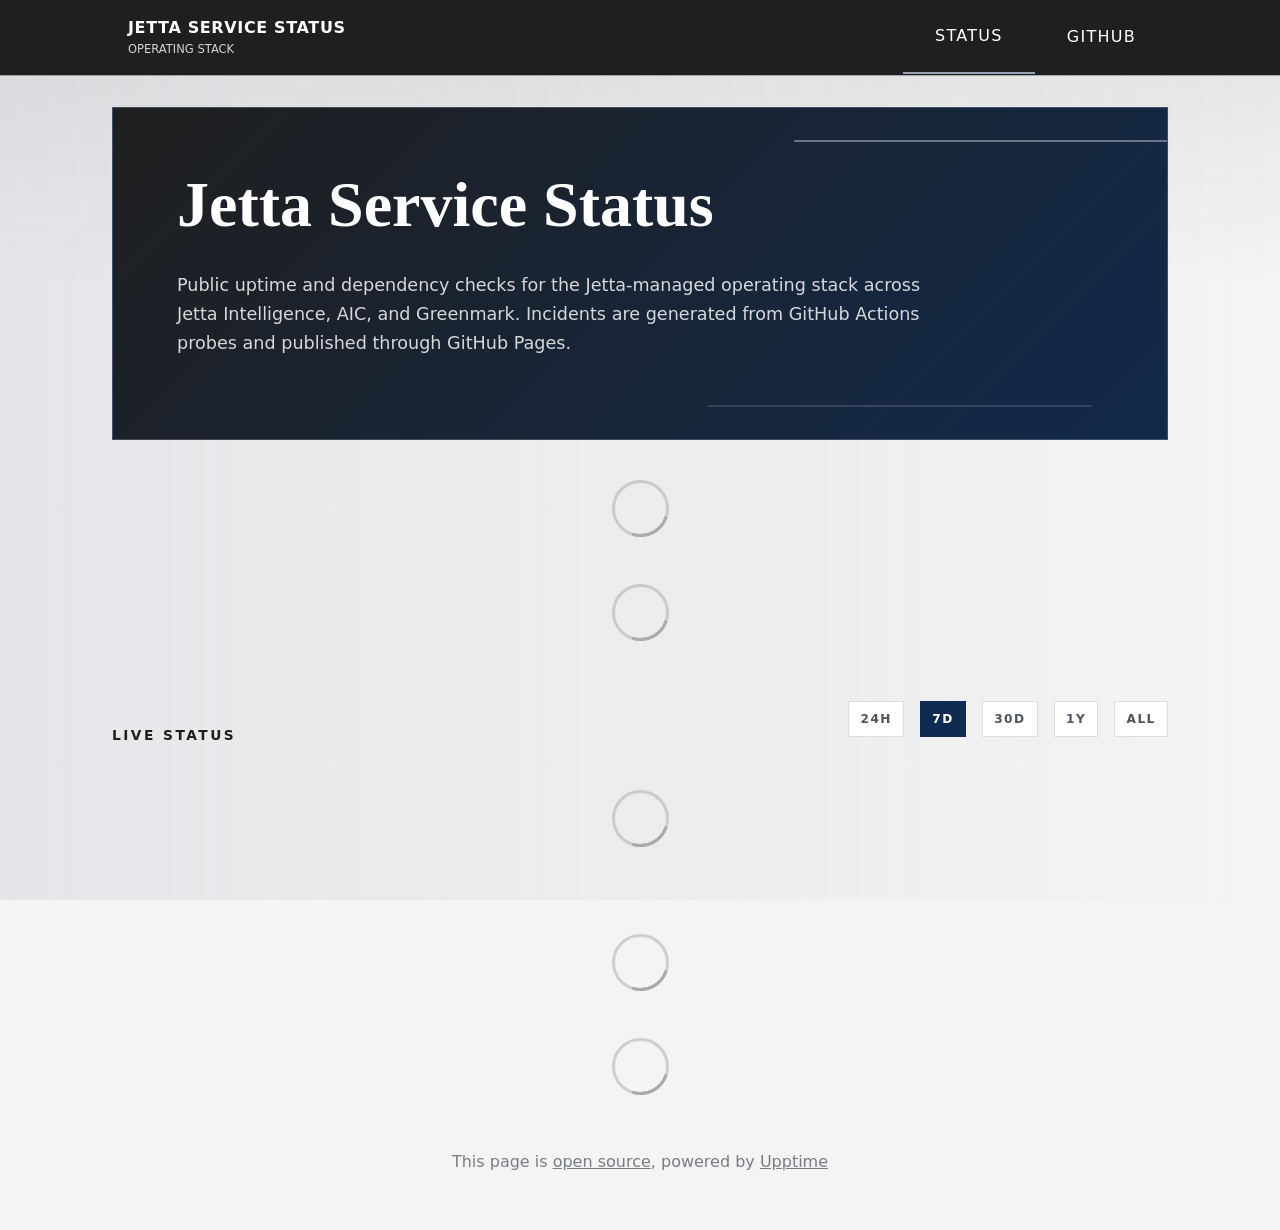
==== history/aic-holdings-website/index.html @ fa80edcd "deploy: d7a50abef3882df137a34ec8329607125883f68e" ====
<!DOCTYPE html> <html lang=en> <head> <meta charset=utf-8> <meta content="width=device-width,initial-scale=1" name=viewport> <meta content=#333333 name=theme-color> <base href=/ > <link href=manifest.json rel=manifest crossorigin=use-credentials> <script>__SAPPER__={baseUrl:"",preloaded:[void 0,{}]};(function(){try{eval("async function x(){}");var main="/client/client.fc70b3fd.js"}catch(e){main="/client/legacy/client.fe89792d.js"};var s=document.createElement("script");try{new Function("if(0)import('')")();s.src=main;s.type="module";s.crossOrigin="use-credentials";}catch(e){s.src="/client/shimport@2.0.5.js";s.setAttribute("data-main",main);}document.head.appendChild(s);}());</script> <link href=client/client-31a52aa5.css rel=stylesheet><link href=client/createOctokit-a85f76c7.css rel=stylesheet><link href=client/index-b0b6455a.css rel=stylesheet> <title>Jetta Service Status</title> <script>// If `prefers-color-scheme` is not supported, fall back to light mode.
      // In this case, light.css will be downloaded with `highest` priority.
      if (typeof window !== "undefined" && typeof document !== "undefined" && "matchMedia" in window && window.matchMedia('(prefers-color-scheme: dark)').media === 'not all') {
        document.documentElement.style.display = 'none';
        document.head.insertAdjacentHTML(
          'beforeend',
          '<link rel="stylesheet" href={`${config.path}/themes/light.css`} onload="document.documentElement.style.display = \'\'">',
        );
      } </script> <link href=/themes/light.css rel=stylesheet media=(prefers-color-scheme:light)> <link href=/themes/dark.css rel=stylesheet media=(prefers-color-scheme:dark)><link href=/global.css rel=stylesheet><link href=https://raw.githubusercontent.com/upptime/upptime.js.org/master/static/img/icon.svg rel=icon type=image/svg><link href=/logo-192.png rel=icon type=image/png><style>nav .logo div::after{content:'Operating stack';display:block;margin-top:.1rem;color:#cfd8d2;font-size:.72rem;font-weight:500;letter-spacing:0}</style> <link href=/client/client.fc70b3fd.js rel=modulepreload as=script crossorigin=use-credentials><link href=/client/client-31a52aa5.css rel=preload as=style><link href=/client/index.ee5b57b7.js rel=modulepreload as=script crossorigin=use-credentials><link href=/client/createOctokit.0edd2176.js rel=modulepreload as=script crossorigin=use-credentials><link href=/client/inject_styles.803b7e80.js rel=modulepreload as=script crossorigin=use-credentials><link href=/client/createOctokit-a85f76c7.css rel=preload as=style><link href=/client/index-b0b6455a.css rel=preload as=style><style id="jetta-critical-theme">:root {
  --body-background-color: #f4f4f4;
  --body-text-color: #1f1f1f;
  --card-background-color: #ffffff;
  --card-border-color: #dddddd;
  --nav-background-color: #1f1f1f;
  --nav-border-bottom-color: #1f1f1f;
  --nav-current-border-bottom-color: #95a2b3;
  --code-color: #102b52;
  --code-background-color: #ededed;
  --up-border-left-color: #3e5d88;
  --up-color-color: #1f1f1f;
  --down-border-left-color: #9f4d2f;
  --down-color-color: #1f1f1f;
  --down-background-color: #fff8f5;
  --degraded-border-left-color: #b6763f;
  --degraded-color-color: #1f1f1f;
  --tag-color: #ffffff;
  --tag-up-background-color: #3e5d88;
  --tag-down-background-color: #9f4d2f;
  --tag-degraded-background-color: #b6763f;
  --change-background-color: #f0f3f6;
  --error-button-border-color: #9f4d2f;
  --error-button-background-color: #9f4d2f;
  --error-button-color: #ffffff;
  --submit-button-background-color: #102b52;
  --submit-button-color: #ffffff;
  --submit-button-border-color: #102b52;
  --graph-opacity: 0.16;
  --graph-filter: grayscale(0.2) saturate(0.65);
}

body {
  font-family: "Open Sans", ui-sans-serif, system-ui, -apple-system, BlinkMacSystemFont, "Segoe UI", sans-serif;
  letter-spacing: 0;
}

body::before {
  content: "";
  position: fixed;
  inset: 0;
  z-index: -1;
  background:
    linear-gradient(180deg, rgba(31, 31, 31, 0.08), rgba(244, 244, 244, 0) 18rem),
    linear-gradient(90deg, rgba(149, 162, 179, 0.16), rgba(255, 255, 255, 0));
}

.container {
  max-width: 1120px;
}

nav {
  color: #ffffff;
  box-shadow: 0 1px 0 rgba(31, 31, 31, 0.3);
}

nav .container {
  min-height: 68px;
}

nav a {
  color: #ffffff;
  text-decoration: none;
}

nav img {
  filter: brightness(0) invert(1);
}

nav .logo div,
nav ul a {
  font-family: "Open Sans", ui-sans-serif, system-ui, sans-serif;
  letter-spacing: 0.08em;
  text-transform: uppercase;
}

nav .logo div {
  letter-spacing: 0.04em;
}

header {
  position: relative;
  margin: 2rem 0 1.25rem;
  padding: clamp(2rem, 5vw, 4.2rem);
  border: 1px solid rgba(149, 162, 179, 0.34);
  border-radius: 0;
  background:
    linear-gradient(135deg, rgba(31, 31, 31, 0.98), rgba(16, 43, 82, 0.86)),
    #1f1f1f;
  color: #ffffff;
  overflow: hidden;
}

header::after {
  content: "";
  position: absolute;
  right: 2rem;
  top: 2rem;
  bottom: 2rem;
  width: min(34vw, 24rem);
  border-top: 2px solid rgba(149, 162, 179, 0.65);
  border-bottom: 2px solid rgba(149, 162, 179, 0.25);
  transform: skewX(-18deg);
}

header > * {
  position: relative;
  z-index: 1;
}

h1 {
  max-width: 760px;
  color: #ffffff;
  font-family: Merriweather, Georgia, "Times New Roman", serif;
  font-size: clamp(2.25rem, 5vw, 4.6rem);
  font-weight: 400;
  line-height: 1.04;
  letter-spacing: 0;
}

h2 {
  margin-top: 2.4rem;
  color: #1f1f1f;
  font-size: 0.86rem;
  font-weight: 700;
  letter-spacing: 0.18em;
  text-transform: uppercase;
}

h3 {
  font-size: 0.95rem;
  font-weight: 680;
}

h4 {
  margin-bottom: 0.35rem;
  font-size: 1rem;
}

p.lead {
  max-width: 760px;
  color: rgba(255, 255, 255, 0.82);
  font-size: 1.05rem;
  line-height: 1.65;
}

article {
  border: 1px solid #dddddd;
  border-radius: 0;
  box-shadow: 0 10px 30px rgba(31, 31, 31, 0.06);
}

article + article {
  margin-top: 0.65rem;
}

article.down-active {
  border-color: rgba(159, 77, 47, 0.42);
  box-shadow: 0 12px 30px rgba(159, 77, 47, 0.10);
}

.svelte-8lnl4f article.down-active,
main > section:first-of-type article {
  background: #ffffff;
}

main > section:first-of-type h3,
article.down-active h3 {
  color: #7d3c25;
}

.live-status {
  display: grid;
  grid-template-columns: repeat(auto-fit, minmax(260px, 1fr));
  gap: 0.75rem;
}

.live-status article {
  position: relative;
  overflow: hidden;
  margin-top: 0;
  min-height: 168px;
  padding-bottom: 58px;
}

.live-status article.graph {
  background-image: none !important;
}

.live-status article::before {
  content: "Operational";
  position: absolute;
  top: 1.1rem;
  right: 1.1rem;
  z-index: 2;
  padding: 0.22rem 0.5rem;
  border: 1px solid rgba(62, 93, 136, 0.24);
  border-radius: 0;
  background: rgba(62, 93, 136, 0.08);
  color: #102b52;
  font-size: 0.66rem;
  font-weight: 700;
  letter-spacing: 0.08em;
  line-height: 1;
  text-transform: uppercase;
}

.live-status article.down::before,
.live-status article.down-active::before {
  content: "Action needed";
  border-color: rgba(159, 77, 47, 0.28);
  background: rgba(159, 77, 47, 0.1);
  color: #7d3c25;
}

.live-status article.degraded::before {
  content: "Degraded";
  border-color: rgba(182, 118, 63, 0.3);
  background: rgba(182, 118, 63, 0.12);
  color: #7a4b22;
}

.live-status article::after {
  content: "";
  position: absolute;
  right: 1rem;
  bottom: 1rem;
  left: 1rem;
  height: 32px;
  border: 1px solid rgba(62, 93, 136, 0.2);
  border-radius: 0;
  background:
    repeating-linear-gradient(
      90deg,
      #3e5d88 0 5px,
      transparent 5px 8px
    );
  opacity: 0.92;
}

.live-status article > div:last-of-type::after {
  content: "30 day check history";
  position: absolute;
  right: 1rem;
  bottom: 3.25rem;
  color: #6c7480;
  font-size: 0.68rem;
  font-weight: 620;
  letter-spacing: 0.12em;
  text-transform: uppercase;
}

.live-status article.down::after,
.live-status article.down-active::after {
  border-color: rgba(159, 77, 47, 0.26);
  background:
    repeating-linear-gradient(
      90deg,
      #9f4d2f 0 5px,
      transparent 5px 8px
    );
}

.live-status article.degraded::after {
  border-color: rgba(182, 118, 63, 0.3);
  background:
    repeating-linear-gradient(
      90deg,
      #b6763f 0 5px,
      transparent 5px 8px
    );
}

.live-status h4 {
  max-width: calc(100% - 7.5rem);
  display: flex;
  align-items: center;
  gap: 0.35rem;
  color: #1f1f1f;
  font-family: Merriweather, Georgia, "Times New Roman", serif;
  font-weight: 400;
  line-height: 1.2;
}

.live-status p {
  color: #4f5660;
}

.live-status article .graph {
  display: none;
}

.live-status article svg,
.live-status article img {
  max-width: 100%;
}

.r label {
  display: inline-flex;
  align-items: center;
  min-height: 34px;
  padding: 0 0.7rem;
  border: 1px solid #dddddd;
  border-radius: 0;
  background: #ffffff;
  color: #4f5660;
  font-size: 0.76rem;
  font-weight: 700;
  letter-spacing: 0.12em;
  text-transform: uppercase;
}

.r input:checked + label {
  border-color: #102b52;
  background: #102b52;
  color: #ffffff;
}

footer {
  color: #4f5660;
}

@media (max-width: 720px) {
  header {
    margin-top: 1rem;
    padding: 1.5rem;
  }

  .live-status {
    grid-template-columns: 1fr;
  }
}
</style></head> <body> <div id=sapper> <nav class=svelte-a08hsz><div class="svelte-a08hsz container"><div><a href=/ class="svelte-a08hsz logo"><img alt="" class=svelte-a08hsz src=https://raw.githubusercontent.com/upptime/upptime.js.org/master/static/img/icon.svg> <div>Jetta Service Status</div></a></div> <ul class=svelte-a08hsz><li><a href=/ class=svelte-a08hsz target=_self aria-current=page>Status</a> <li><a href=https://github.com/jetta-operating/status.jettaintelligence.com class=svelte-a08hsz target=_self>GitHub</a> </li> </ul></div> </nav> <main class=container> <header class=svelte-ngkazm><h1><strong>Jetta Service Status</strong></h1> <p class="svelte-ngkazm lead">Public uptime and dependency checks for the Jetta-managed operating stack across Jetta Intelligence, AIC, and Greenmark. Incidents are generated from GitHub Actions probes and published through GitHub Pages.</header> <section class=svelte-8lnl4f><div class="svelte-68jxue loading"><svg class=svelte-68jxue height=38 stroke=#aaa width=38 xmlns=http://www.w3.org/2000/svg><g fill=none fill-rule=evenodd><g stroke-width=2 transform="translate(1 1)"><circle cx=18 cy=18 r=18 stroke-opacity=.5></circle><path d="M36 18c0-9.94-8.06-18-18-18"><animateTransform attributeName=transform dur=1s from="0 18 18" repeatCount=indefinite to="360 18 18" type=rotate></animateTransform></path></g></g></svg></div> </section> <section class=svelte-8lnl4f><div class="svelte-68jxue loading"><svg class=svelte-68jxue height=38 stroke=#aaa width=38 xmlns=http://www.w3.org/2000/svg><g fill=none fill-rule=evenodd><g stroke-width=2 transform="translate(1 1)"><circle cx=18 cy=18 r=18 stroke-opacity=.5></circle><path d="M36 18c0-9.94-8.06-18-18-18"><animateTransform attributeName=transform dur=1s from="0 18 18" repeatCount=indefinite to="360 18 18" type=rotate></animateTransform></path></g></g></svg></div> </section> <div class="svelte-fqsq6s f changed"><h2>Live Status</h2> <form class="svelte-fqsq6s f r"><div><input class=svelte-fqsq6s id=data_day name=d type=radio value=day><label class=svelte-fqsq6s for=data_day>24h</label></div> <div><input class=svelte-fqsq6s id=data_week name=d type=radio value=week checked><label class=svelte-fqsq6s for=data_week>7d</label></div> <div><input class=svelte-fqsq6s id=data_month name=d type=radio value=month><label class=svelte-fqsq6s for=data_month>30d</label></div> <div><input class=svelte-fqsq6s id=data_year name=d type=radio value=year><label class=svelte-fqsq6s for=data_year>1y</label></div> <div><input class=svelte-fqsq6s id=data_all name=d type=radio value=all><label class=svelte-fqsq6s for=data_all>all</label></div></form></div> <section class="svelte-fqsq6s live-status"><div class="svelte-68jxue loading"><svg class=svelte-68jxue height=38 stroke=#aaa width=38 xmlns=http://www.w3.org/2000/svg><g fill=none fill-rule=evenodd><g stroke-width=2 transform="translate(1 1)"><circle cx=18 cy=18 r=18 stroke-opacity=.5></circle><path d="M36 18c0-9.94-8.06-18-18-18"><animateTransform attributeName=transform dur=1s from="0 18 18" repeatCount=indefinite to="360 18 18" type=rotate></animateTransform></path></g></g></svg></div> </section> <section><div class="svelte-68jxue loading"><svg class=svelte-68jxue height=38 stroke=#aaa width=38 xmlns=http://www.w3.org/2000/svg><g fill=none fill-rule=evenodd><g stroke-width=2 transform="translate(1 1)"><circle cx=18 cy=18 r=18 stroke-opacity=.5></circle><path d="M36 18c0-9.94-8.06-18-18-18"><animateTransform attributeName=transform dur=1s from="0 18 18" repeatCount=indefinite to="360 18 18" type=rotate></animateTransform></path></g></g></svg></div> </section> <section><div class="svelte-68jxue loading"><svg class=svelte-68jxue height=38 stroke=#aaa width=38 xmlns=http://www.w3.org/2000/svg><g fill=none fill-rule=evenodd><g stroke-width=2 transform="translate(1 1)"><circle cx=18 cy=18 r=18 stroke-opacity=.5></circle><path d="M36 18c0-9.94-8.06-18-18-18"><animateTransform attributeName=transform dur=1s from="0 18 18" repeatCount=indefinite to="360 18 18" type=rotate></animateTransform></path></g></g></svg></div></section></main> <footer class=svelte-jbr799><p>This page is <a href=https://github.com/jetta-operating/status.jettaintelligence.com>open source</a>, powered by <a href=https://upptime.js.org>Upptime</a></p> </footer></div> <script> try {
        if (typeof window !== "undefined" && window.navigator && navigator.serviceWorker) {
          navigator.serviceWorker.getRegistrations().then(function (registrations) {
            for (let registration of registrations) {
              registration.unregister();
            }
          });
        }
        if (typeof window !== "undefined" && "caches" in window) {
          caches.keys().then(function (keyList) {
            return Promise.all(
              keyList.map(function (key) {
                return caches.delete(key);
              })
            );
          });
        }
      } catch (error) {} </script>
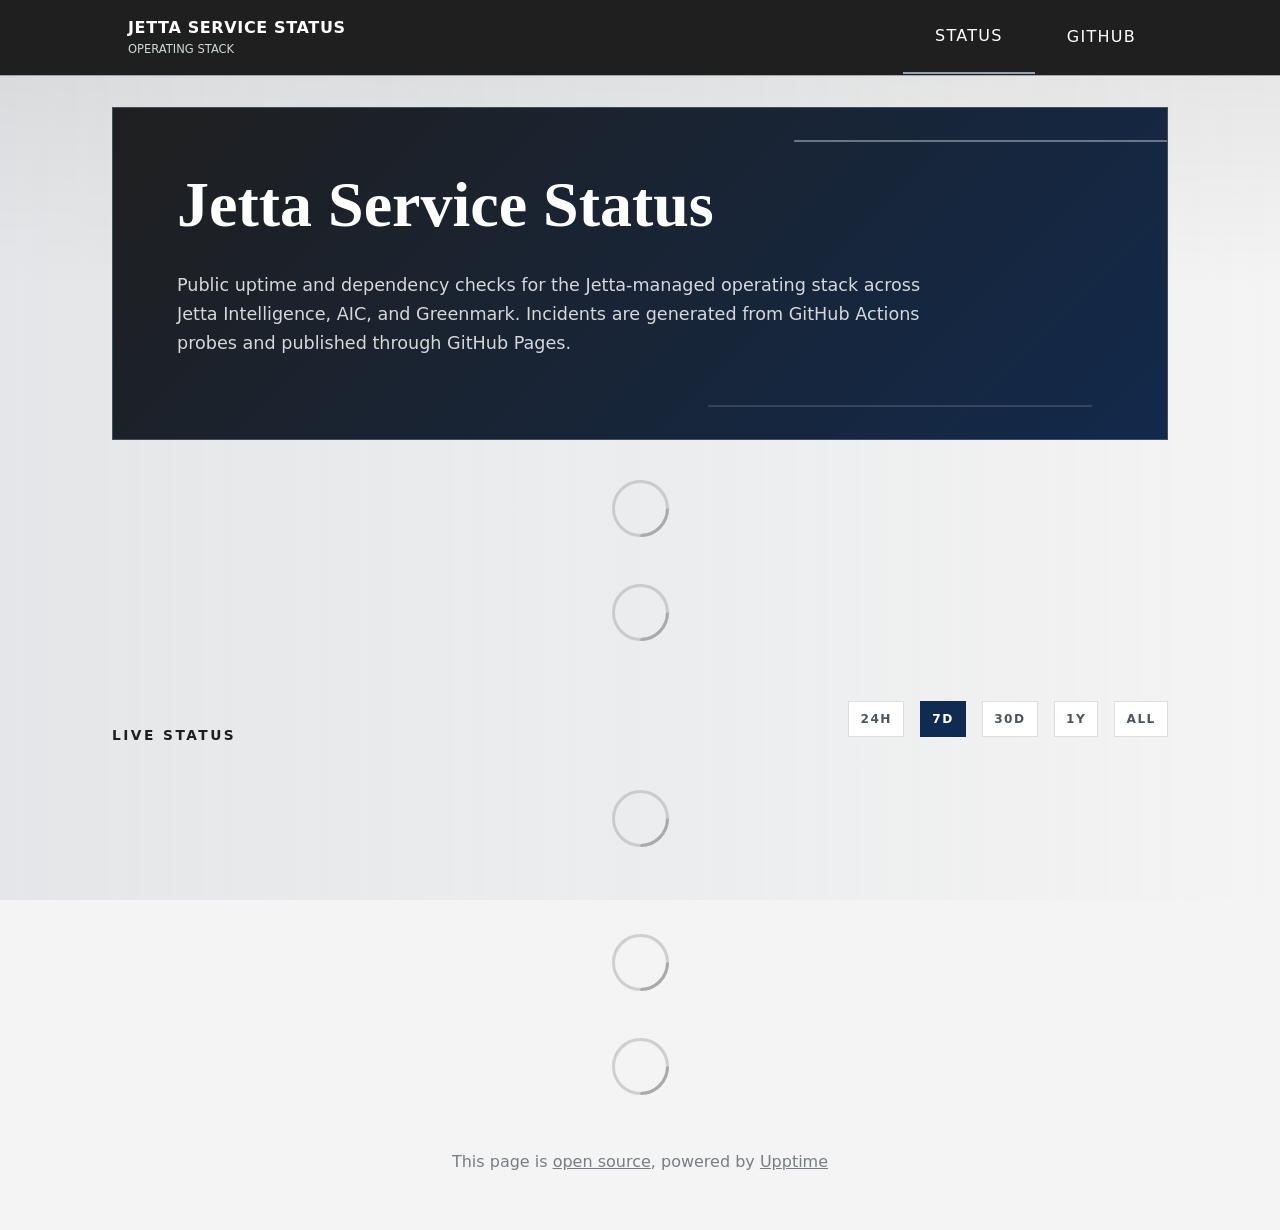
==== commit 7fd2e21c: "deploy: fc03688f88bbec4323e5f163d50a14f6e012579b" ====
--- a/history/aic-holdings-website/index.html
+++ b/history/aic-holdings-website/index.html
@@ -189,10 +189,20 @@
   margin-top: 0;
   min-height: 168px;
   padding-bottom: 58px;
+  transition:
+    border-color 160ms ease,
+    box-shadow 160ms ease,
+    transform 160ms ease;
 }
 
 .live-status article.graph {
   background-image: none !important;
+}
+
+.live-status article:hover {
+  border-color: rgba(62, 93, 136, 0.42);
+  box-shadow: 0 14px 34px rgba(16, 43, 82, 0.12);
+  transform: translateY(-1px);
 }
 
 .live-status article::before {
@@ -240,10 +250,26 @@
   background:
     repeating-linear-gradient(
       90deg,
-      #3e5d88 0 5px,
-      transparent 5px 8px
-    );
-  opacity: 0.92;
+      #3e5d88 0 4px,
+      rgba(62, 93, 136, 0.18) 4px 7px,
+      transparent 7px 9px
+    ),
+    linear-gradient(180deg, rgba(255, 255, 255, 0.72), rgba(149, 162, 179, 0.08));
+  opacity: 0.96;
+  transition:
+    border-color 160ms ease,
+    box-shadow 160ms ease,
+    opacity 160ms ease,
+    transform 160ms ease;
+}
+
+.live-status article:hover::after {
+  border-color: rgba(62, 93, 136, 0.46);
+  box-shadow:
+    inset 0 0 0 1px rgba(255, 255, 255, 0.58),
+    0 6px 18px rgba(16, 43, 82, 0.12);
+  opacity: 1;
+  transform: translateY(-1px);
 }
 
 .live-status article > div:last-of-type::after {
@@ -256,6 +282,12 @@
   font-weight: 620;
   letter-spacing: 0.12em;
   text-transform: uppercase;
+  transition: color 160ms ease;
+}
+
+.live-status article:hover > div:last-of-type::after {
+  content: "Click service name for detail";
+  color: #102b52;
 }
 
 .live-status article.down::after,
@@ -264,9 +296,22 @@
   background:
     repeating-linear-gradient(
       90deg,
-      #9f4d2f 0 5px,
-      transparent 5px 8px
-    );
+      #9f4d2f 0 4px,
+      rgba(159, 77, 47, 0.18) 4px 7px,
+      transparent 7px 9px
+    ),
+    linear-gradient(180deg, rgba(255, 255, 255, 0.72), rgba(159, 77, 47, 0.08));
+}
+
+.live-status article.down:hover,
+.live-status article.down-active:hover {
+  border-color: rgba(159, 77, 47, 0.5);
+  box-shadow: 0 14px 34px rgba(159, 77, 47, 0.14);
+}
+
+.live-status article.down:hover > div:last-of-type::after,
+.live-status article.down-active:hover > div:last-of-type::after {
+  color: #7d3c25;
 }
 
 .live-status article.degraded::after {
@@ -274,9 +319,20 @@
   background:
     repeating-linear-gradient(
       90deg,
-      #b6763f 0 5px,
-      transparent 5px 8px
-    );
+      #b6763f 0 4px,
+      rgba(182, 118, 63, 0.2) 4px 7px,
+      transparent 7px 9px
+    ),
+    linear-gradient(180deg, rgba(255, 255, 255, 0.72), rgba(182, 118, 63, 0.08));
+}
+
+.live-status article.degraded:hover {
+  border-color: rgba(182, 118, 63, 0.5);
+  box-shadow: 0 14px 34px rgba(182, 118, 63, 0.14);
+}
+
+.live-status article.degraded:hover > div:last-of-type::after {
+  color: #7a4b22;
 }
 
 .live-status h4 {
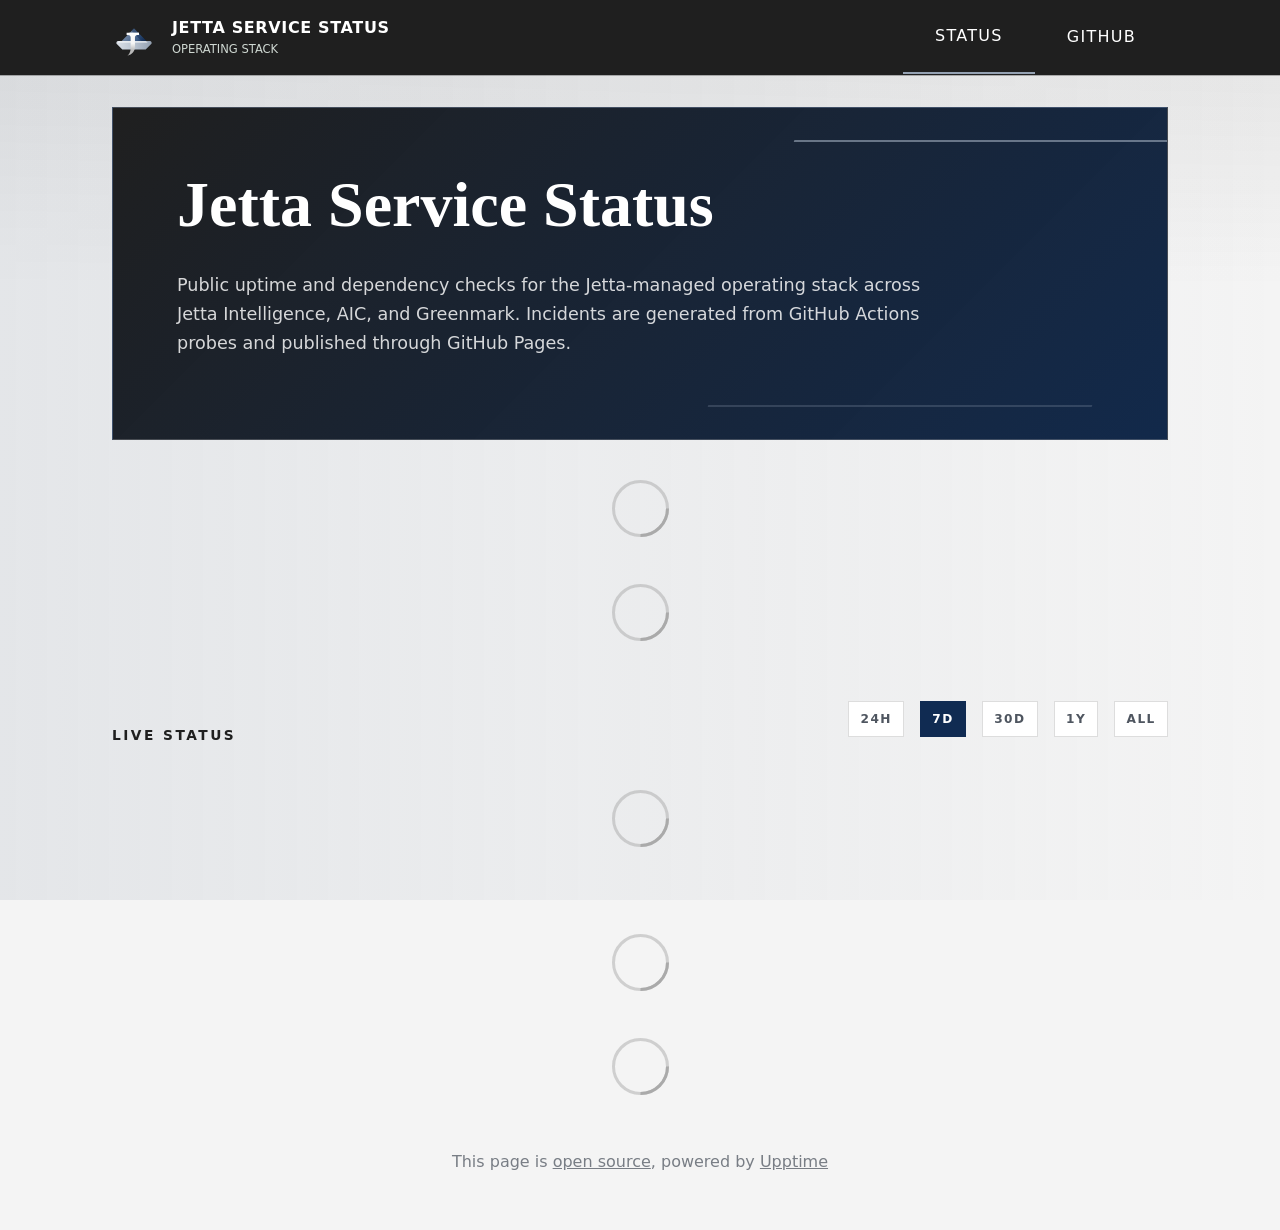
==== commit c0802795: "deploy: c470340dbddf0fc209bca201aebca290df47ad78" ====
--- a/history/aic-holdings-website/index.html
+++ b/history/aic-holdings-website/index.html
@@ -1,4 +1,4 @@
-<!DOCTYPE html> <html lang=en> <head> <meta charset=utf-8> <meta content="width=device-width,initial-scale=1" name=viewport> <meta content=#333333 name=theme-color> <base href=/ > <link href=manifest.json rel=manifest crossorigin=use-credentials> <script>__SAPPER__={baseUrl:"",preloaded:[void 0,{}]};(function(){try{eval("async function x(){}");var main="/client/client.fc70b3fd.js"}catch(e){main="/client/legacy/client.fe89792d.js"};var s=document.createElement("script");try{new Function("if(0)import('')")();s.src=main;s.type="module";s.crossOrigin="use-credentials";}catch(e){s.src="/client/shimport@2.0.5.js";s.setAttribute("data-main",main);}document.head.appendChild(s);}());</script> <link href=client/client-31a52aa5.css rel=stylesheet><link href=client/createOctokit-a85f76c7.css rel=stylesheet><link href=client/index-b0b6455a.css rel=stylesheet> <title>Jetta Service Status</title> <script>// If `prefers-color-scheme` is not supported, fall back to light mode.
+<!DOCTYPE html> <html lang=en> <head> <meta charset=utf-8> <meta content="width=device-width,initial-scale=1" name=viewport> <meta content=#333333 name=theme-color> <base href=/ > <link href=manifest.json rel=manifest crossorigin=use-credentials> <script>__SAPPER__={baseUrl:"",preloaded:[void 0,{}]};(function(){try{eval("async function x(){}");var main="/client/client.a422e453.js"}catch(e){main="/client/legacy/client.452567b4.js"};var s=document.createElement("script");try{new Function("if(0)import('')")();s.src=main;s.type="module";s.crossOrigin="use-credentials";}catch(e){s.src="/client/shimport@2.0.5.js";s.setAttribute("data-main",main);}document.head.appendChild(s);}());</script> <link href=client/client-31a52aa5.css rel=stylesheet><link href=client/createOctokit-a85f76c7.css rel=stylesheet><link href=client/index-b0b6455a.css rel=stylesheet> <title>Jetta Service Status</title> <script>// If `prefers-color-scheme` is not supported, fall back to light mode.
       // In this case, light.css will be downloaded with `highest` priority.
       if (typeof window !== "undefined" && typeof document !== "undefined" && "matchMedia" in window && window.matchMedia('(prefers-color-scheme: dark)').media === 'not all') {
         document.documentElement.style.display = 'none';
@@ -6,7 +6,7 @@
           'beforeend',
           '<link rel="stylesheet" href={`${config.path}/themes/light.css`} onload="document.documentElement.style.display = \'\'">',
         );
-      } </script> <link href=/themes/light.css rel=stylesheet media=(prefers-color-scheme:light)> <link href=/themes/dark.css rel=stylesheet media=(prefers-color-scheme:dark)><link href=/global.css rel=stylesheet><link href=https://raw.githubusercontent.com/upptime/upptime.js.org/master/static/img/icon.svg rel=icon type=image/svg><link href=/logo-192.png rel=icon type=image/png><style>nav .logo div::after{content:'Operating stack';display:block;margin-top:.1rem;color:#cfd8d2;font-size:.72rem;font-weight:500;letter-spacing:0}</style> <link href=/client/client.fc70b3fd.js rel=modulepreload as=script crossorigin=use-credentials><link href=/client/client-31a52aa5.css rel=preload as=style><link href=/client/index.ee5b57b7.js rel=modulepreload as=script crossorigin=use-credentials><link href=/client/createOctokit.0edd2176.js rel=modulepreload as=script crossorigin=use-credentials><link href=/client/inject_styles.803b7e80.js rel=modulepreload as=script crossorigin=use-credentials><link href=/client/createOctokit-a85f76c7.css rel=preload as=style><link href=/client/index-b0b6455a.css rel=preload as=style><style id="jetta-critical-theme">:root {
+      } </script> <link href=/themes/light.css rel=stylesheet media=(prefers-color-scheme:light)> <link href=/themes/dark.css rel=stylesheet media=(prefers-color-scheme:dark)><link href=/global.css rel=stylesheet><link href=/jetta-status-logo.svg rel=icon type=image/svg><link href=/logo-192.png rel=icon type=image/png><style>nav .logo div::after{content:'Operating stack';display:block;margin-top:.1rem;color:#cfd8d2;font-size:.72rem;font-weight:500;letter-spacing:0}</style> <link href=/client/client.a422e453.js rel=modulepreload as=script crossorigin=use-credentials><link href=/client/client-31a52aa5.css rel=preload as=style><link href=/client/index.50cfaa94.js rel=modulepreload as=script crossorigin=use-credentials><link href=/client/createOctokit.37350391.js rel=modulepreload as=script crossorigin=use-credentials><link href=/client/inject_styles.803b7e80.js rel=modulepreload as=script crossorigin=use-credentials><link href=/client/createOctokit-a85f76c7.css rel=preload as=style><link href=/client/index-b0b6455a.css rel=preload as=style><style id="jetta-critical-theme">:root {
   --body-background-color: #f4f4f4;
   --body-text-color: #1f1f1f;
   --card-background-color: #ffffff;
@@ -72,7 +72,10 @@
 }
 
 nav img {
-  filter: brightness(0) invert(1);
+  width: 44px;
+  height: 44px;
+  object-fit: contain;
+  filter: none;
 }
 
 nav .logo div,
@@ -394,7 +397,7 @@
     grid-template-columns: 1fr;
   }
 }
-</style></head> <body> <div id=sapper> <nav class=svelte-a08hsz><div class="svelte-a08hsz container"><div><a href=/ class="svelte-a08hsz logo"><img alt="" class=svelte-a08hsz src=https://raw.githubusercontent.com/upptime/upptime.js.org/master/static/img/icon.svg> <div>Jetta Service Status</div></a></div> <ul class=svelte-a08hsz><li><a href=/ class=svelte-a08hsz target=_self aria-current=page>Status</a> <li><a href=https://github.com/jetta-operating/status.jettaintelligence.com class=svelte-a08hsz target=_self>GitHub</a> </li> </ul></div> </nav> <main class=container> <header class=svelte-ngkazm><h1><strong>Jetta Service Status</strong></h1> <p class="svelte-ngkazm lead">Public uptime and dependency checks for the Jetta-managed operating stack across Jetta Intelligence, AIC, and Greenmark. Incidents are generated from GitHub Actions probes and published through GitHub Pages.</header> <section class=svelte-8lnl4f><div class="svelte-68jxue loading"><svg class=svelte-68jxue height=38 stroke=#aaa width=38 xmlns=http://www.w3.org/2000/svg><g fill=none fill-rule=evenodd><g stroke-width=2 transform="translate(1 1)"><circle cx=18 cy=18 r=18 stroke-opacity=.5></circle><path d="M36 18c0-9.94-8.06-18-18-18"><animateTransform attributeName=transform dur=1s from="0 18 18" repeatCount=indefinite to="360 18 18" type=rotate></animateTransform></path></g></g></svg></div> </section> <section class=svelte-8lnl4f><div class="svelte-68jxue loading"><svg class=svelte-68jxue height=38 stroke=#aaa width=38 xmlns=http://www.w3.org/2000/svg><g fill=none fill-rule=evenodd><g stroke-width=2 transform="translate(1 1)"><circle cx=18 cy=18 r=18 stroke-opacity=.5></circle><path d="M36 18c0-9.94-8.06-18-18-18"><animateTransform attributeName=transform dur=1s from="0 18 18" repeatCount=indefinite to="360 18 18" type=rotate></animateTransform></path></g></g></svg></div> </section> <div class="svelte-fqsq6s f changed"><h2>Live Status</h2> <form class="svelte-fqsq6s f r"><div><input class=svelte-fqsq6s id=data_day name=d type=radio value=day><label class=svelte-fqsq6s for=data_day>24h</label></div> <div><input class=svelte-fqsq6s id=data_week name=d type=radio value=week checked><label class=svelte-fqsq6s for=data_week>7d</label></div> <div><input class=svelte-fqsq6s id=data_month name=d type=radio value=month><label class=svelte-fqsq6s for=data_month>30d</label></div> <div><input class=svelte-fqsq6s id=data_year name=d type=radio value=year><label class=svelte-fqsq6s for=data_year>1y</label></div> <div><input class=svelte-fqsq6s id=data_all name=d type=radio value=all><label class=svelte-fqsq6s for=data_all>all</label></div></form></div> <section class="svelte-fqsq6s live-status"><div class="svelte-68jxue loading"><svg class=svelte-68jxue height=38 stroke=#aaa width=38 xmlns=http://www.w3.org/2000/svg><g fill=none fill-rule=evenodd><g stroke-width=2 transform="translate(1 1)"><circle cx=18 cy=18 r=18 stroke-opacity=.5></circle><path d="M36 18c0-9.94-8.06-18-18-18"><animateTransform attributeName=transform dur=1s from="0 18 18" repeatCount=indefinite to="360 18 18" type=rotate></animateTransform></path></g></g></svg></div> </section> <section><div class="svelte-68jxue loading"><svg class=svelte-68jxue height=38 stroke=#aaa width=38 xmlns=http://www.w3.org/2000/svg><g fill=none fill-rule=evenodd><g stroke-width=2 transform="translate(1 1)"><circle cx=18 cy=18 r=18 stroke-opacity=.5></circle><path d="M36 18c0-9.94-8.06-18-18-18"><animateTransform attributeName=transform dur=1s from="0 18 18" repeatCount=indefinite to="360 18 18" type=rotate></animateTransform></path></g></g></svg></div> </section> <section><div class="svelte-68jxue loading"><svg class=svelte-68jxue height=38 stroke=#aaa width=38 xmlns=http://www.w3.org/2000/svg><g fill=none fill-rule=evenodd><g stroke-width=2 transform="translate(1 1)"><circle cx=18 cy=18 r=18 stroke-opacity=.5></circle><path d="M36 18c0-9.94-8.06-18-18-18"><animateTransform attributeName=transform dur=1s from="0 18 18" repeatCount=indefinite to="360 18 18" type=rotate></animateTransform></path></g></g></svg></div></section></main> <footer class=svelte-jbr799><p>This page is <a href=https://github.com/jetta-operating/status.jettaintelligence.com>open source</a>, powered by <a href=https://upptime.js.org>Upptime</a></p> </footer></div> <script> try {
+</style></head> <body> <div id=sapper> <nav class=svelte-a08hsz><div class="svelte-a08hsz container"><div><a href=/ class="svelte-a08hsz logo"><img alt="" class=svelte-a08hsz src=/jetta-status-logo.svg> <div>Jetta Service Status</div></a></div> <ul class=svelte-a08hsz><li><a href=/ class=svelte-a08hsz target=_self aria-current=page>Status</a> <li><a href=https://github.com/jetta-operating/status.jettaintelligence.com class=svelte-a08hsz target=_self>GitHub</a> </li> </ul></div> </nav> <main class=container> <header class=svelte-ngkazm><h1><strong>Jetta Service Status</strong></h1> <p class="svelte-ngkazm lead">Public uptime and dependency checks for the Jetta-managed operating stack across Jetta Intelligence, AIC, and Greenmark. Incidents are generated from GitHub Actions probes and published through GitHub Pages.</header> <section class=svelte-8lnl4f><div class="svelte-68jxue loading"><svg class=svelte-68jxue height=38 stroke=#aaa width=38 xmlns=http://www.w3.org/2000/svg><g fill=none fill-rule=evenodd><g stroke-width=2 transform="translate(1 1)"><circle cx=18 cy=18 r=18 stroke-opacity=.5></circle><path d="M36 18c0-9.94-8.06-18-18-18"><animateTransform attributeName=transform dur=1s from="0 18 18" repeatCount=indefinite to="360 18 18" type=rotate></animateTransform></path></g></g></svg></div> </section> <section class=svelte-8lnl4f><div class="svelte-68jxue loading"><svg class=svelte-68jxue height=38 stroke=#aaa width=38 xmlns=http://www.w3.org/2000/svg><g fill=none fill-rule=evenodd><g stroke-width=2 transform="translate(1 1)"><circle cx=18 cy=18 r=18 stroke-opacity=.5></circle><path d="M36 18c0-9.94-8.06-18-18-18"><animateTransform attributeName=transform dur=1s from="0 18 18" repeatCount=indefinite to="360 18 18" type=rotate></animateTransform></path></g></g></svg></div> </section> <div class="svelte-fqsq6s f changed"><h2>Live Status</h2> <form class="svelte-fqsq6s f r"><div><input class=svelte-fqsq6s id=data_day name=d type=radio value=day><label class=svelte-fqsq6s for=data_day>24h</label></div> <div><input class=svelte-fqsq6s id=data_week name=d type=radio value=week checked><label class=svelte-fqsq6s for=data_week>7d</label></div> <div><input class=svelte-fqsq6s id=data_month name=d type=radio value=month><label class=svelte-fqsq6s for=data_month>30d</label></div> <div><input class=svelte-fqsq6s id=data_year name=d type=radio value=year><label class=svelte-fqsq6s for=data_year>1y</label></div> <div><input class=svelte-fqsq6s id=data_all name=d type=radio value=all><label class=svelte-fqsq6s for=data_all>all</label></div></form></div> <section class="svelte-fqsq6s live-status"><div class="svelte-68jxue loading"><svg class=svelte-68jxue height=38 stroke=#aaa width=38 xmlns=http://www.w3.org/2000/svg><g fill=none fill-rule=evenodd><g stroke-width=2 transform="translate(1 1)"><circle cx=18 cy=18 r=18 stroke-opacity=.5></circle><path d="M36 18c0-9.94-8.06-18-18-18"><animateTransform attributeName=transform dur=1s from="0 18 18" repeatCount=indefinite to="360 18 18" type=rotate></animateTransform></path></g></g></svg></div> </section> <section><div class="svelte-68jxue loading"><svg class=svelte-68jxue height=38 stroke=#aaa width=38 xmlns=http://www.w3.org/2000/svg><g fill=none fill-rule=evenodd><g stroke-width=2 transform="translate(1 1)"><circle cx=18 cy=18 r=18 stroke-opacity=.5></circle><path d="M36 18c0-9.94-8.06-18-18-18"><animateTransform attributeName=transform dur=1s from="0 18 18" repeatCount=indefinite to="360 18 18" type=rotate></animateTransform></path></g></g></svg></div> </section> <section><div class="svelte-68jxue loading"><svg class=svelte-68jxue height=38 stroke=#aaa width=38 xmlns=http://www.w3.org/2000/svg><g fill=none fill-rule=evenodd><g stroke-width=2 transform="translate(1 1)"><circle cx=18 cy=18 r=18 stroke-opacity=.5></circle><path d="M36 18c0-9.94-8.06-18-18-18"><animateTransform attributeName=transform dur=1s from="0 18 18" repeatCount=indefinite to="360 18 18" type=rotate></animateTransform></path></g></g></svg></div></section></main> <footer class=svelte-jbr799><p>This page is <a href=https://github.com/jetta-operating/status.jettaintelligence.com>open source</a>, powered by <a href=https://upptime.js.org>Upptime</a></p> </footer></div> <script> try {
         if (typeof window !== "undefined" && window.navigator && navigator.serviceWorker) {
           navigator.serviceWorker.getRegistrations().then(function (registrations) {
             for (let registration of registrations) {
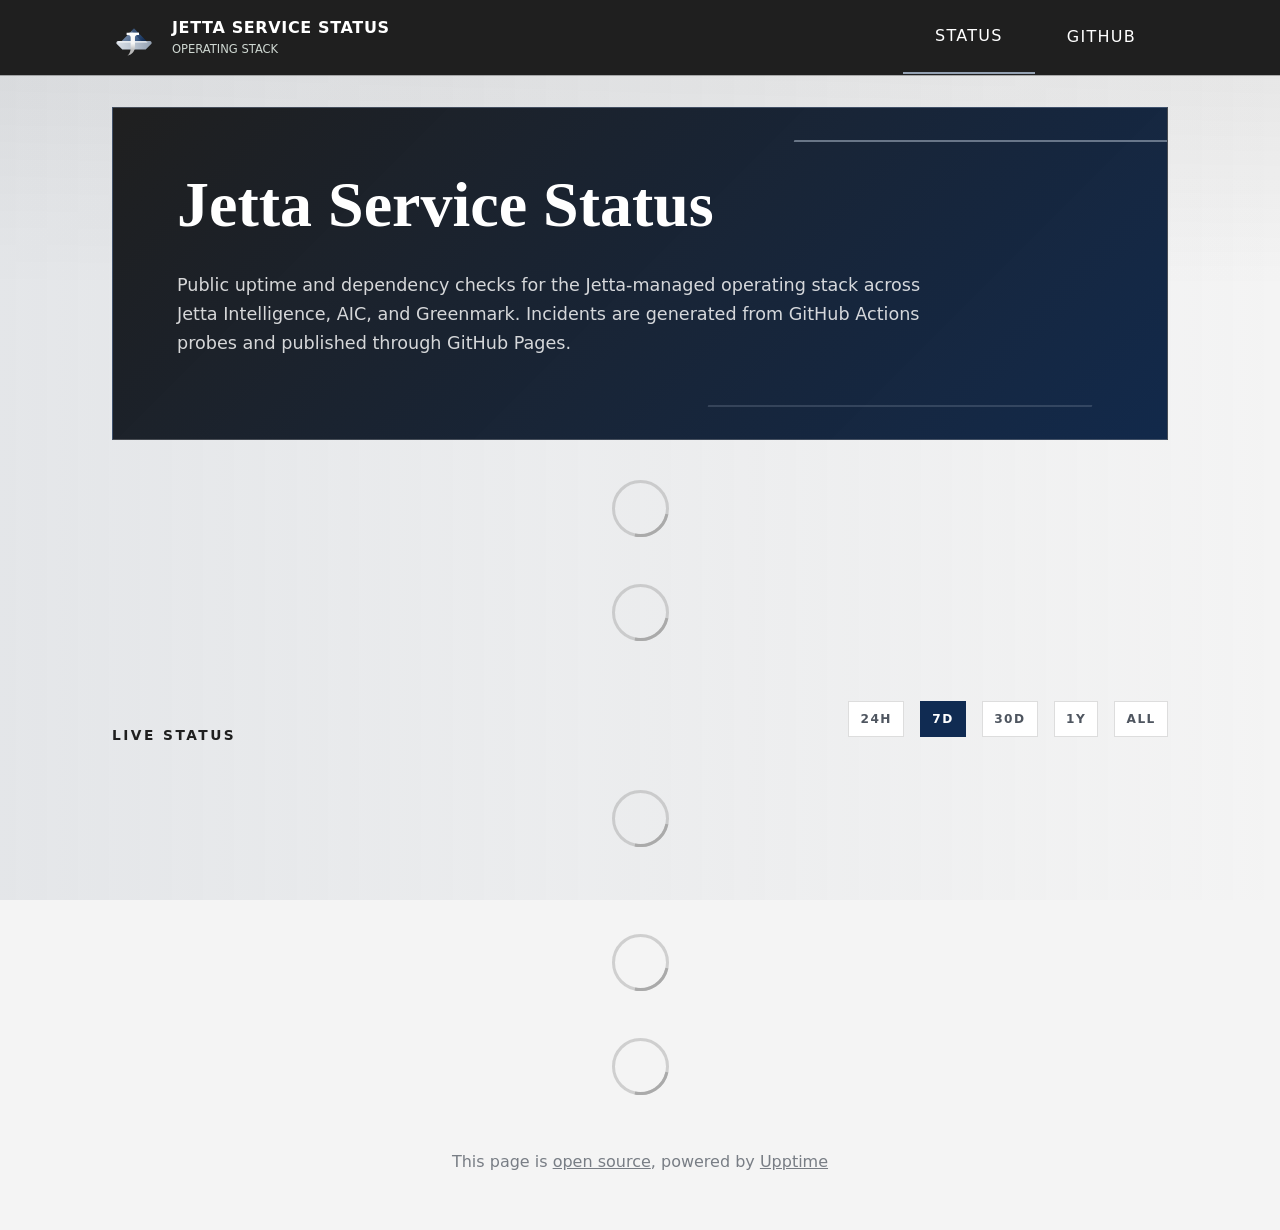
==== commit 26530d05: "deploy: 1a31c7bcfe3f04809b4f2a1998752ddd149f9709" ====
--- a/history/aic-holdings-website/index.html
+++ b/history/aic-holdings-website/index.html
@@ -1,4 +1,4 @@
-<!DOCTYPE html> <html lang=en> <head> <meta charset=utf-8> <meta content="width=device-width,initial-scale=1" name=viewport> <meta content=#333333 name=theme-color> <base href=/ > <link href=manifest.json rel=manifest crossorigin=use-credentials> <script>__SAPPER__={baseUrl:"",preloaded:[void 0,{}]};(function(){try{eval("async function x(){}");var main="/client/client.a422e453.js"}catch(e){main="/client/legacy/client.452567b4.js"};var s=document.createElement("script");try{new Function("if(0)import('')")();s.src=main;s.type="module";s.crossOrigin="use-credentials";}catch(e){s.src="/client/shimport@2.0.5.js";s.setAttribute("data-main",main);}document.head.appendChild(s);}());</script> <link href=client/client-31a52aa5.css rel=stylesheet><link href=client/createOctokit-a85f76c7.css rel=stylesheet><link href=client/index-b0b6455a.css rel=stylesheet> <title>Jetta Service Status</title> <script>// If `prefers-color-scheme` is not supported, fall back to light mode.
+<!DOCTYPE html> <html lang=en> <head> <meta charset=utf-8> <meta content="width=device-width,initial-scale=1" name=viewport> <meta content=#333333 name=theme-color> <base href=/ > <link href=manifest.json rel=manifest crossorigin=use-credentials> <script>__SAPPER__={baseUrl:"",preloaded:[void 0,{}]};(function(){try{eval("async function x(){}");var main="/client/client.d9660aed.js"}catch(e){main="/client/legacy/client.00e3254d.js"};var s=document.createElement("script");try{new Function("if(0)import('')")();s.src=main;s.type="module";s.crossOrigin="use-credentials";}catch(e){s.src="/client/shimport@2.0.5.js";s.setAttribute("data-main",main);}document.head.appendChild(s);}());</script> <link href=client/client-31a52aa5.css rel=stylesheet><link href=client/createOctokit-a85f76c7.css rel=stylesheet><link href=client/index-b0b6455a.css rel=stylesheet> <title>Jetta Service Status</title> <script>// If `prefers-color-scheme` is not supported, fall back to light mode.
       // In this case, light.css will be downloaded with `highest` priority.
       if (typeof window !== "undefined" && typeof document !== "undefined" && "matchMedia" in window && window.matchMedia('(prefers-color-scheme: dark)').media === 'not all') {
         document.documentElement.style.display = 'none';
@@ -6,7 +6,7 @@
           'beforeend',
           '<link rel="stylesheet" href={`${config.path}/themes/light.css`} onload="document.documentElement.style.display = \'\'">',
         );
-      } </script> <link href=/themes/light.css rel=stylesheet media=(prefers-color-scheme:light)> <link href=/themes/dark.css rel=stylesheet media=(prefers-color-scheme:dark)><link href=/global.css rel=stylesheet><link href=/jetta-status-logo.svg rel=icon type=image/svg><link href=/logo-192.png rel=icon type=image/png><style>nav .logo div::after{content:'Operating stack';display:block;margin-top:.1rem;color:#cfd8d2;font-size:.72rem;font-weight:500;letter-spacing:0}</style> <link href=/client/client.a422e453.js rel=modulepreload as=script crossorigin=use-credentials><link href=/client/client-31a52aa5.css rel=preload as=style><link href=/client/index.50cfaa94.js rel=modulepreload as=script crossorigin=use-credentials><link href=/client/createOctokit.37350391.js rel=modulepreload as=script crossorigin=use-credentials><link href=/client/inject_styles.803b7e80.js rel=modulepreload as=script crossorigin=use-credentials><link href=/client/createOctokit-a85f76c7.css rel=preload as=style><link href=/client/index-b0b6455a.css rel=preload as=style><style id="jetta-critical-theme">:root {
+      } </script> <link href=/themes/light.css rel=stylesheet media=(prefers-color-scheme:light)> <link href=/themes/dark.css rel=stylesheet media=(prefers-color-scheme:dark)><link href=/global.css rel=stylesheet><link href=/jetta-status-logo.svg rel=icon type=image/svg><link href=/logo-192.png rel=icon type=image/png><style>nav .logo div::after{content:'Operating stack';display:block;margin-top:.1rem;color:#cfd8d2;font-size:.72rem;font-weight:500;letter-spacing:0}</style> <link href=/client/client.d9660aed.js rel=modulepreload as=script crossorigin=use-credentials><link href=/client/client-31a52aa5.css rel=preload as=style><link href=/client/index.b74d5208.js rel=modulepreload as=script crossorigin=use-credentials><link href=/client/createOctokit.c6b7b4c9.js rel=modulepreload as=script crossorigin=use-credentials><link href=/client/inject_styles.803b7e80.js rel=modulepreload as=script crossorigin=use-credentials><link href=/client/createOctokit-a85f76c7.css rel=preload as=style><link href=/client/index-b0b6455a.css rel=preload as=style><style id="jetta-critical-theme">:root {
   --body-background-color: #f4f4f4;
   --body-text-color: #1f1f1f;
   --card-background-color: #ffffff;
